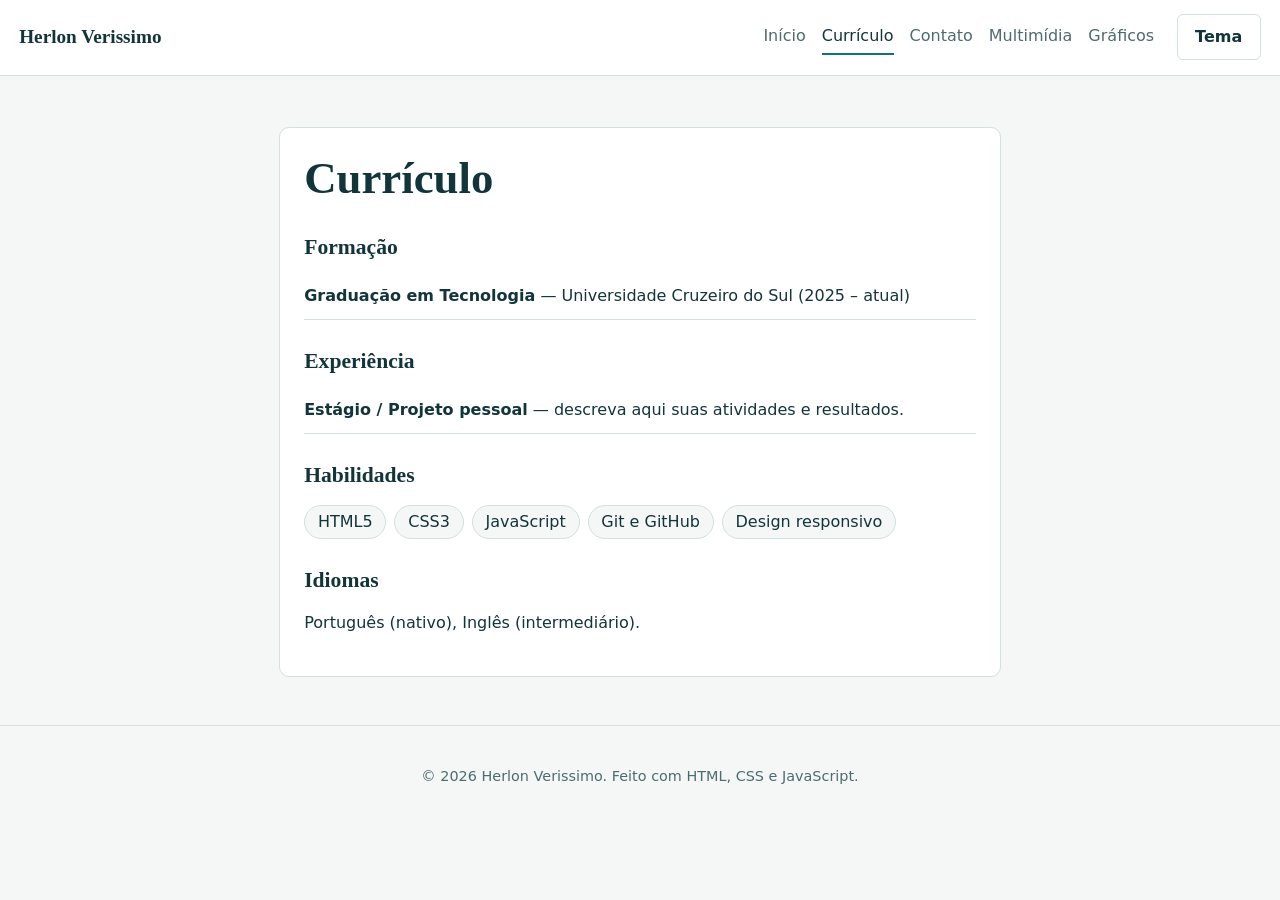
==== curriculo.html @ 528bf947 "Adiciona curriculo, formulario, multimidia e graficos" ====
<!DOCTYPE html>
<html lang="pt-BR">
<head>
<meta charset="UTF-8">
<meta name="viewport" content="width=device-width, initial-scale=1">
<title>Currículo | Herlon Verissimo</title>
<meta name="description" content="Portfólio pessoal de Seu Nome, estudante de Front-End.">
<link rel="stylesheet" href="css/estilos.css">
</head>
<body>
<header class="topo">
  <a class="marca" href="index.html">Herlon Verissimo</a>
  <nav aria-label="Principal"><a href="index.html">Início</a><a href="curriculo.html" aria-current="page">Currículo</a><a href="formulario.html">Contato</a><a href="multimidia.html">Multimídia</a><a href="graficos.html">Gráficos</a></nav>
  <button id="btn-tema" type="button" aria-label="Alternar tema">Tema</button>
</header>
<main>
<section class="bloco">
  <h1>Currículo</h1>
  <h2>Formação</h2>
  <ul class="lista">
    <li><strong>Graduação em Tecnologia</strong> — Universidade Cruzeiro do Sul (2025 – atual)</li>
  </ul>
  <h2>Experiência</h2>
  <ul class="lista">
    <li><strong>Estágio / Projeto pessoal</strong> — descreva aqui suas atividades e resultados.</li>
  </ul>
  <h2>Habilidades</h2>
  <ul class="tags"><li>HTML5</li><li>CSS3</li><li>JavaScript</li><li>Git e GitHub</li><li>Design responsivo</li></ul>
  <h2>Idiomas</h2>
  <p>Português (nativo), Inglês (intermediário).</p>
</section>
</main>
<footer class="rodape"><p>© 2026 Herlon Verissimo. Feito com HTML, CSS e JavaScript.</p></footer>
<script src="js/scripts.js"></script>
</body>
</html>
---- css/estilos.css ----
:root{--bg:#f4f7f6;--surface:#fff;--ink:#12343b;--muted:#4d6b70;--accent:#0f766e;--accent-ink:#fff;--line:#d3e0dd;--warn:#b42318;--ok:#166534;color-scheme:light}
:root[data-tema="escuro"]{--bg:#0d1f23;--surface:#142c31;--ink:#e8f1ef;--muted:#9fb8b4;--accent:#5eead4;--accent-ink:#0d1f23;--line:#26454b;--warn:#ff8a80;--ok:#86efac;color-scheme:dark}
*{box-sizing:border-box}
body{margin:0;font:1rem/1.65 "Segoe UI",system-ui,sans-serif;background:var(--bg);color:var(--ink)}
h1,h2{font-family:Georgia,"Times New Roman",serif;line-height:1.2}
h1{font-size:clamp(1.9rem,5vw,2.8rem);margin:0 0 .6rem}
h2{font-size:1.35rem;margin:1.8rem 0 .5rem}
a{color:var(--accent)}
:focus-visible{outline:3px solid var(--accent);outline-offset:2px}
.topo{display:flex;flex-wrap:wrap;align-items:center;gap:.8rem 1.4rem;padding:.9rem 1.2rem;background:var(--surface);border-bottom:1px solid var(--line)}
.marca{font:700 1.2rem Georgia,serif;text-decoration:none;color:var(--ink)}
.topo nav{display:flex;flex-wrap:wrap;gap:.3rem 1rem;margin-left:auto}
.topo nav a{text-decoration:none;color:var(--muted);padding:.2rem 0;border-bottom:2px solid transparent}
.topo nav a:hover,.topo nav a[aria-current]{color:var(--ink);border-bottom-color:var(--accent)}
main{max-width:760px;margin:0 auto;padding:2rem 1.2rem 3rem}
.hero{padding:2rem 0 1rem}.hero p{max-width:60ch;color:var(--muted);font-size:1.1rem}
.bloco{background:var(--surface);border:1px solid var(--line);border-radius:10px;padding:1.5rem;margin-top:1.2rem}
.ajuda{color:var(--muted);font-size:.92rem;margin:.2rem 0 .8rem}
button{font:inherit;cursor:pointer;border:0;border-radius:6px;padding:.55rem 1.1rem;background:var(--accent);color:var(--accent-ink);font-weight:600}
button:hover{filter:brightness(1.1)}
button.secundario,#btn-tema{background:transparent;color:var(--ink);border:1px solid var(--line)}
input,select,textarea{font:inherit;width:100%;padding:.55rem .7rem;border:1px solid var(--line);border-radius:6px;background:var(--bg);color:var(--ink)}
.linha{display:flex;gap:.6rem}
.campo{margin-bottom:1rem}.campo label{display:block;font-weight:600;margin-bottom:.25rem}
.campo.invalido input,.campo.invalido select,.campo.invalido textarea{border-color:var(--warn)}
.erro{display:block;color:var(--warn);min-height:1.1em;font-size:.88rem}
.feedback{min-height:1.4em;font-weight:600}.feedback.ok{color:var(--ok)}.feedback.erro-msg{color:var(--warn)}
.sr{position:absolute;width:1px;height:1px;overflow:hidden;clip:rect(0 0 0 0)}
.metas,.lista{list-style:none;padding:0;margin:.8rem 0}
.metas li{display:flex;align-items:center;gap:.7rem;padding:.55rem 0;border-bottom:1px solid var(--line)}
.metas li.feita span{text-decoration:line-through;color:var(--muted)}
.metas input{width:auto}.metas span{flex:1}
.metas button{padding:.25rem .6rem;background:transparent;color:var(--warn);border:1px solid var(--line)}
.lista li{padding:.6rem 0;border-bottom:1px solid var(--line)}
.tags{display:flex;flex-wrap:wrap;gap:.5rem;list-style:none;padding:0}
.tags li{background:var(--bg);border:1px solid var(--line);border-radius:999px;padding:.2rem .8rem}
.video{position:relative;aspect-ratio:16/9}.video iframe{position:absolute;inset:0;width:100%;height:100%;border:0;border-radius:8px}
audio,img{max-width:100%}img{height:auto;border-radius:8px}
.grafico{display:grid;gap:.7rem;margin:1rem 0}
.barra{display:grid;grid-template-columns:100px 1fr 44px;align-items:center;gap:.6rem}
.barra .trilho{background:var(--bg);border:1px solid var(--line);border-radius:6px;height:22px;overflow:hidden}
.barra .preenche{height:100%;background:var(--accent);width:0;transition:width .8s ease}
.tabela{width:100%;border-collapse:collapse;margin-top:1rem}
.tabela th,.tabela td{text-align:left;padding:.4rem;border-bottom:1px solid var(--line)}
.rodape{text-align:center;color:var(--muted);padding:1.5rem;border-top:1px solid var(--line);font-size:.9rem}
@media(max-width:560px){.linha{flex-direction:column}.topo nav{margin-left:0}.barra{grid-template-columns:80px 1fr 40px}}
@media(prefers-reduced-motion:reduce){*{transition:none!important}}
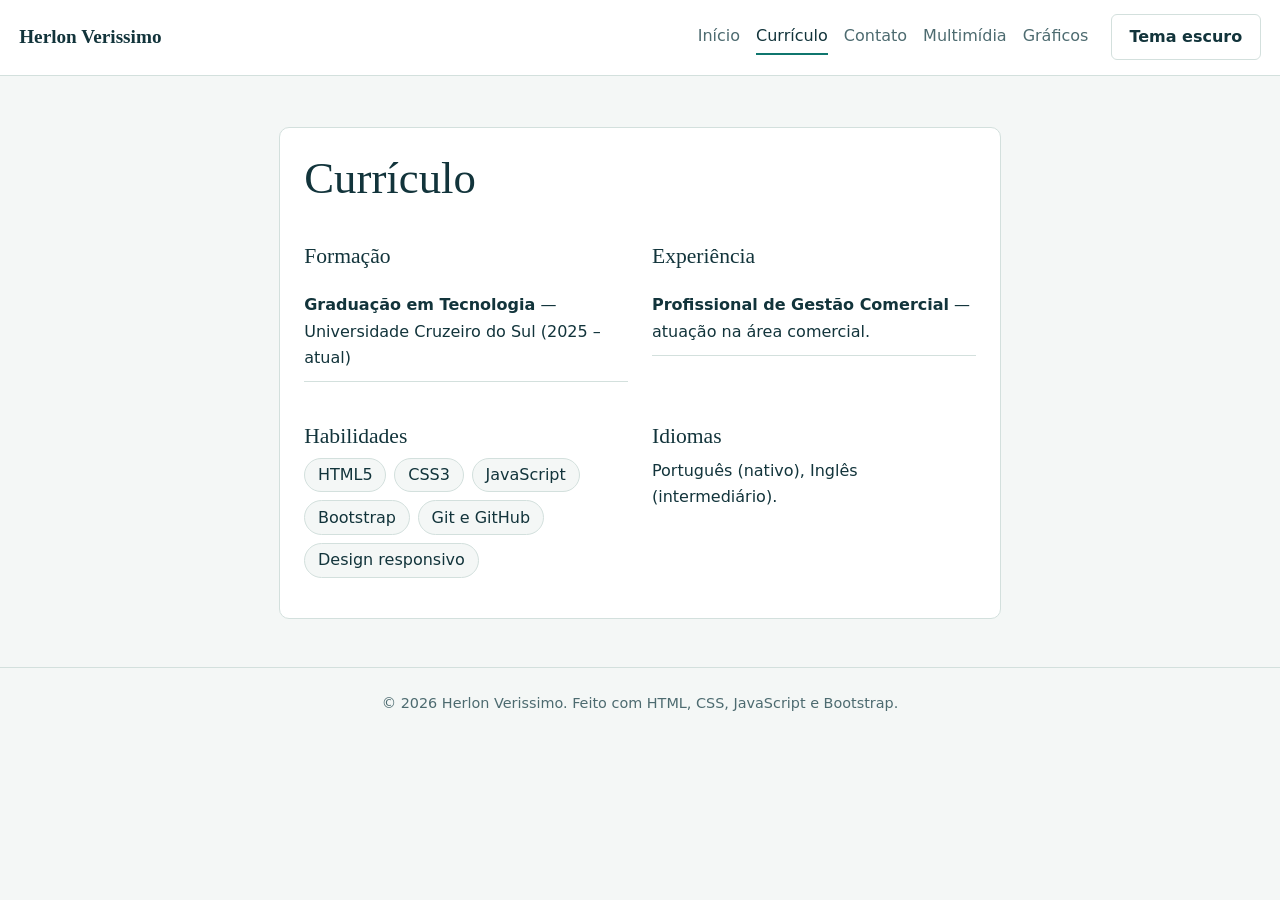
==== commit 06750e17: "Update curriculo.html" ====
--- a/curriculo.html
+++ b/curriculo.html
@@ -4,33 +4,47 @@
 <meta charset="UTF-8">
 <meta name="viewport" content="width=device-width, initial-scale=1">
 <title>Currículo | Herlon Verissimo</title>
-<meta name="description" content="Portfólio pessoal de Seu Nome, estudante de Front-End.">
+<meta name="description" content="Portfólio pessoal de Herlon Verissimo, profissional da área de Gestão Comercial.">
+<link rel="stylesheet" href="https://cdn.jsdelivr.net/npm/bootstrap@5.3.3/dist/css/bootstrap.min.css">
 <link rel="stylesheet" href="css/estilos.css">
 </head>
 <body>
+<a class="pular" href="#conteudo">Pular para o conteúdo</a>
 <header class="topo">
   <a class="marca" href="index.html">Herlon Verissimo</a>
   <nav aria-label="Principal"><a href="index.html">Início</a><a href="curriculo.html" aria-current="page">Currículo</a><a href="formulario.html">Contato</a><a href="multimidia.html">Multimídia</a><a href="graficos.html">Gráficos</a></nav>
-  <button id="btn-tema" type="button" aria-label="Alternar tema">Tema</button>
+  <button id="btn-tema" type="button">Tema</button>
 </header>
-<main>
+<main id="conteudo" tabindex="-1">
 <section class="bloco">
   <h1>Currículo</h1>
-  <h2>Formação</h2>
-  <ul class="lista">
-    <li><strong>Graduação em Tecnologia</strong> — Universidade Cruzeiro do Sul (2025 – atual)</li>
-  </ul>
-  <h2>Experiência</h2>
-  <ul class="lista">
-    <li><strong>Estágio / Projeto pessoal</strong> — descreva aqui suas atividades e resultados.</li>
-  </ul>
-  <h2>Habilidades</h2>
-  <ul class="tags"><li>HTML5</li><li>CSS3</li><li>JavaScript</li><li>Git e GitHub</li><li>Design responsivo</li></ul>
-  <h2>Idiomas</h2>
-  <p>Português (nativo), Inglês (intermediário).</p>
+  <div class="row">
+    <div class="col-md-6">
+      <h2>Formação</h2>
+      <ul class="lista">
+        <li><strong>Graduação em Tecnologia</strong> — Universidade Cruzeiro do Sul (2025 – atual)</li>
+      </ul>
+    </div>
+    <div class="col-md-6">
+      <h2>Experiência</h2>
+      <ul class="lista">
+        <li><strong>Profissional de Gestão Comercial</strong> — atuação na área comercial.</li>
+      </ul>
+    </div>
+  </div>
+  <div class="row">
+    <div class="col-md-6">
+      <h2>Habilidades</h2>
+      <ul class="tags"><li>HTML5</li><li>CSS3</li><li>JavaScript</li><li>Bootstrap</li><li>Git e GitHub</li><li>Design responsivo</li></ul>
+    </div>
+    <div class="col-md-6">
+      <h2>Idiomas</h2>
+      <p>Português (nativo), Inglês (intermediário).</p>
+    </div>
+  </div>
 </section>
 </main>
-<footer class="rodape"><p>© 2026 Herlon Verissimo. Feito com HTML, CSS e JavaScript.</p></footer>
+<footer class="rodape"><p>© 2026 Herlon Verissimo. Feito com HTML, CSS, JavaScript e Bootstrap.</p></footer>
 <script src="js/scripts.js"></script>
 </body>
 </html>
--- a/css/estilos.css
+++ b/css/estilos.css
@@ -20,12 +20,10 @@
 button:hover{filter:brightness(1.1)}
 button.secundario,#btn-tema{background:transparent;color:var(--ink);border:1px solid var(--line)}
 input,select,textarea{font:inherit;width:100%;padding:.55rem .7rem;border:1px solid var(--line);border-radius:6px;background:var(--bg);color:var(--ink)}
-.linha{display:flex;gap:.6rem}
 .campo{margin-bottom:1rem}.campo label{display:block;font-weight:600;margin-bottom:.25rem}
 .campo.invalido input,.campo.invalido select,.campo.invalido textarea{border-color:var(--warn)}
 .erro{display:block;color:var(--warn);min-height:1.1em;font-size:.88rem}
 .feedback{min-height:1.4em;font-weight:600}.feedback.ok{color:var(--ok)}.feedback.erro-msg{color:var(--warn)}
-.sr{position:absolute;width:1px;height:1px;overflow:hidden;clip:rect(0 0 0 0)}
 .metas,.lista{list-style:none;padding:0;margin:.8rem 0}
 .metas li{display:flex;align-items:center;gap:.7rem;padding:.55rem 0;border-bottom:1px solid var(--line)}
 .metas li.feita span{text-decoration:line-through;color:var(--muted)}
@@ -43,5 +41,21 @@
 .tabela{width:100%;border-collapse:collapse;margin-top:1rem}
 .tabela th,.tabela td{text-align:left;padding:.4rem;border-bottom:1px solid var(--line)}
 .rodape{text-align:center;color:var(--muted);padding:1.5rem;border-top:1px solid var(--line);font-size:.9rem}
-@media(max-width:560px){.linha{flex-direction:column}.topo nav{margin-left:0}.barra{grid-template-columns:80px 1fr 40px}}
+@media(max-width:560px){.topo nav{margin-left:0}.barra{grid-template-columns:80px 1fr 40px}}
 @media(prefers-reduced-motion:reduce){*{transition:none!important}}
+
+/* ---------- Ajustes de integração com o Bootstrap (carregado antes deste arquivo) ---------- */
+a:hover{color:var(--accent)}
+.marca:hover{color:var(--ink)}
+caption{color:var(--muted)}
+.form-control,.form-select{background-color:var(--bg);color:var(--ink);border:1px solid var(--line)}
+.form-control:focus,.form-select:focus{background-color:var(--bg);color:var(--ink);border-color:var(--accent);box-shadow:none}
+.form-control::placeholder{color:var(--muted);opacity:1}
+:root[data-tema="escuro"] .form-select{--bs-form-select-bg-img:url("data:image/svg+xml,%3csvg xmlns='http://www.w3.org/2000/svg' viewBox='0 0 16 16'%3e%3cpath fill='none' stroke='%23e8f1ef' stroke-linecap='round' stroke-linejoin='round' stroke-width='2' d='m2 5 6 6 6-6'/%3e%3c/svg%3e")}
+#form-metas button{white-space:nowrap}
+
+/* ---------- Link "Pular para o conteúdo" (acessibilidade por teclado) ---------- */
+.pular{position:absolute;left:-9999px;top:0}
+.pular:focus{left:.5rem;top:.5rem;z-index:10;padding:.6rem 1rem;border-radius:6px;background:var(--accent);color:var(--accent-ink);font-weight:600;text-decoration:none}
+.pular:hover{color:var(--accent-ink)}
+main:focus{outline:none}
